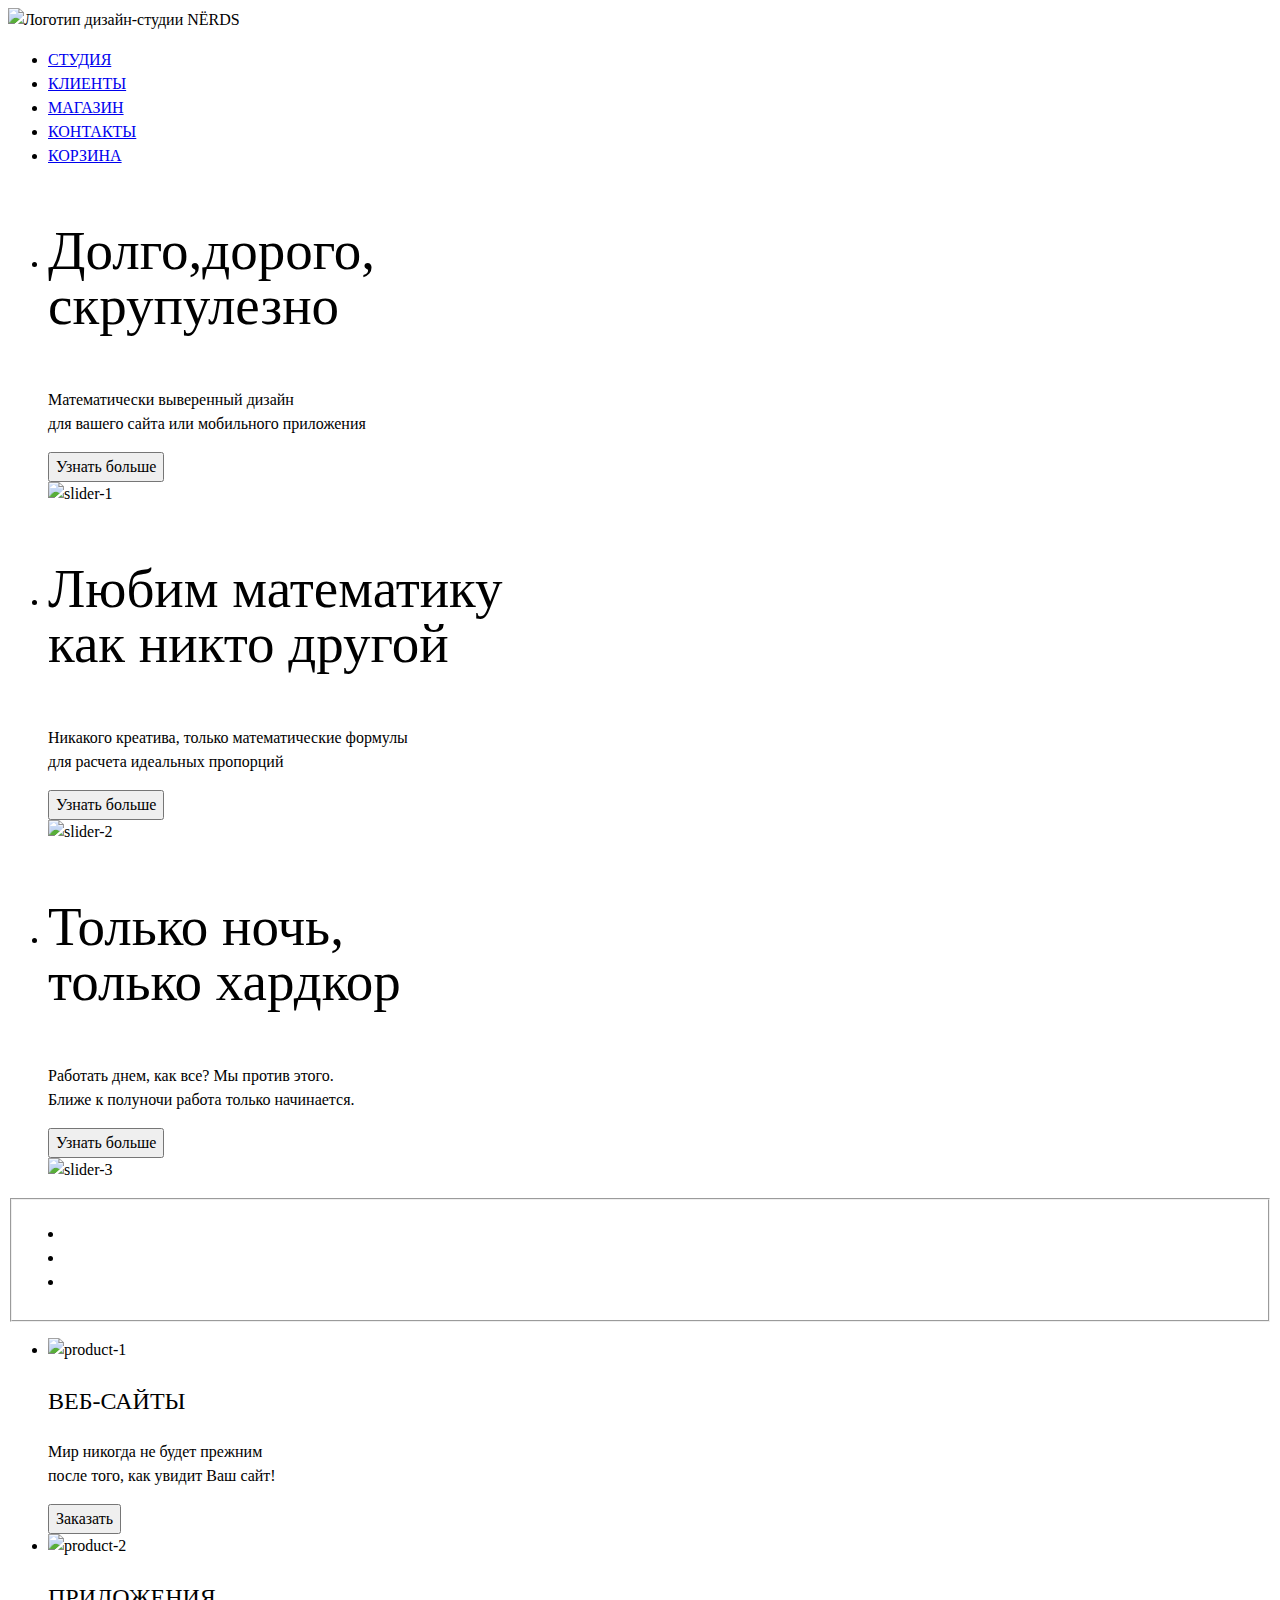
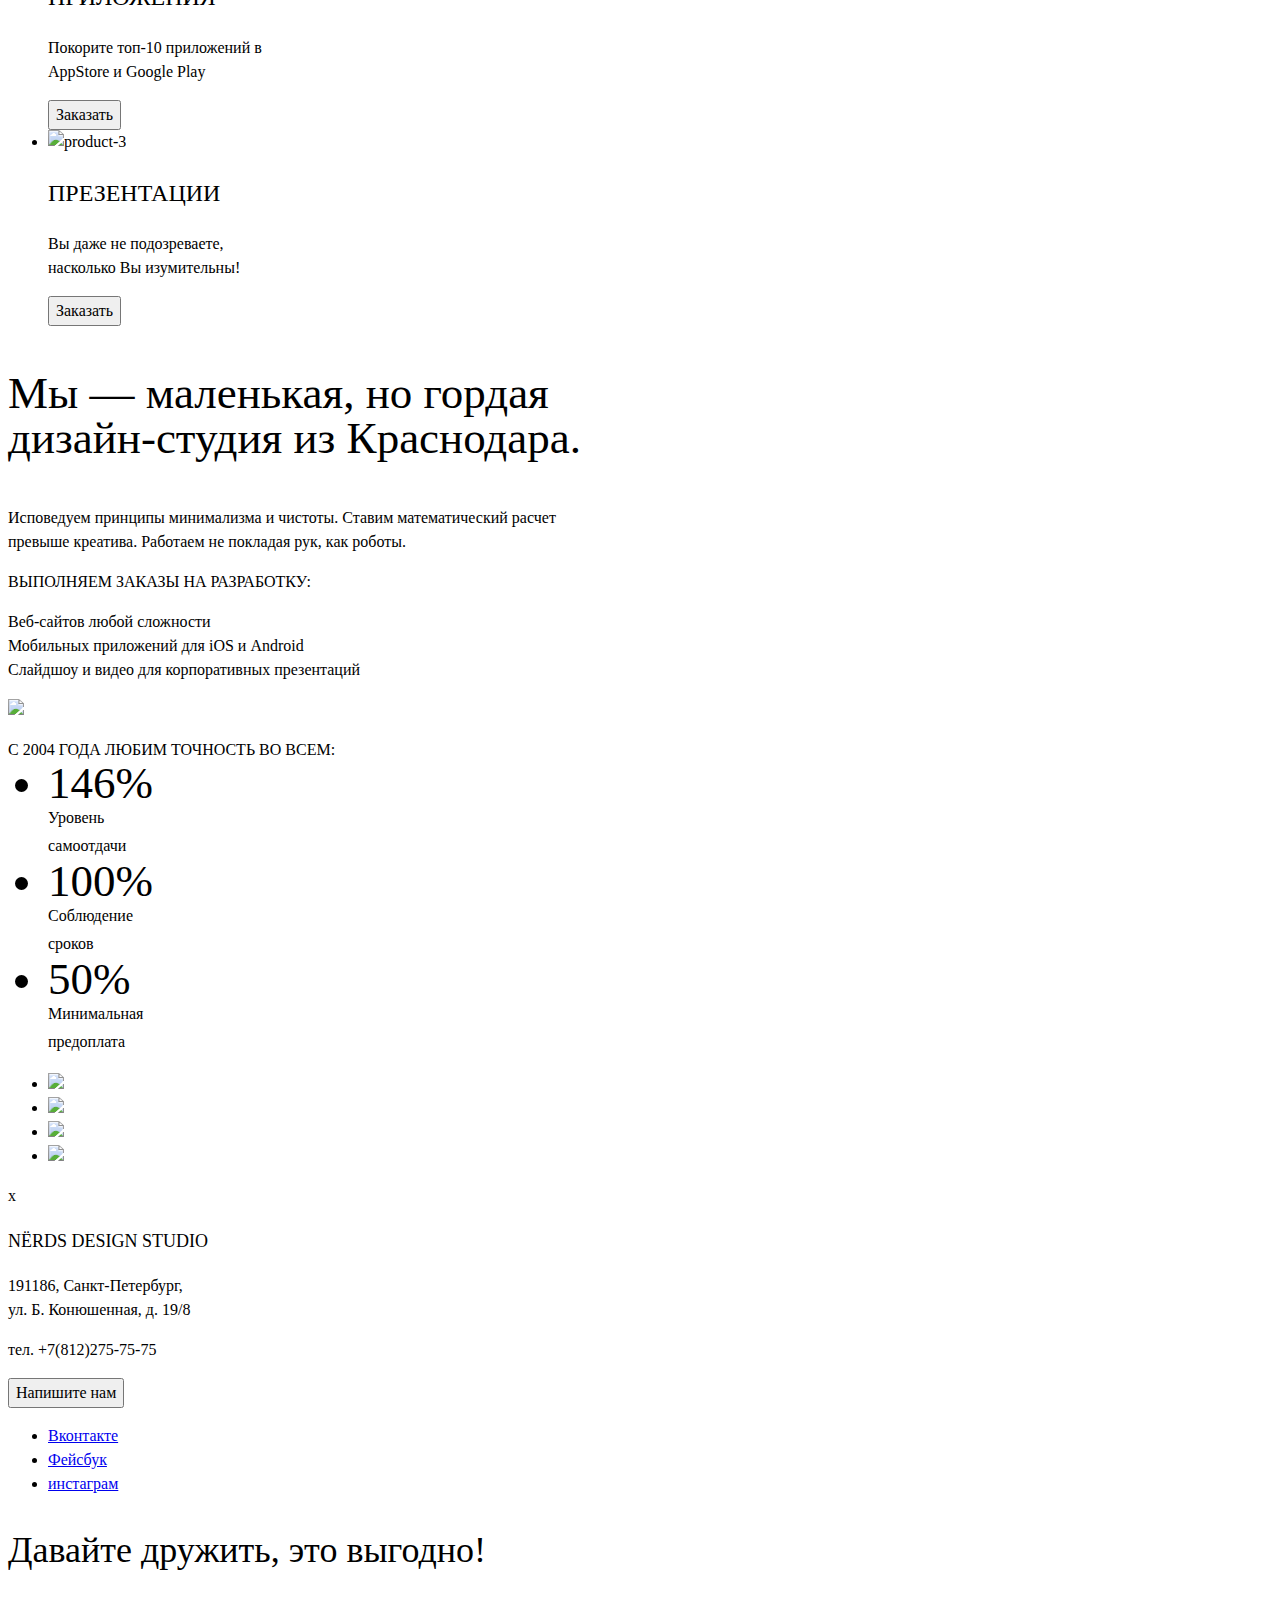
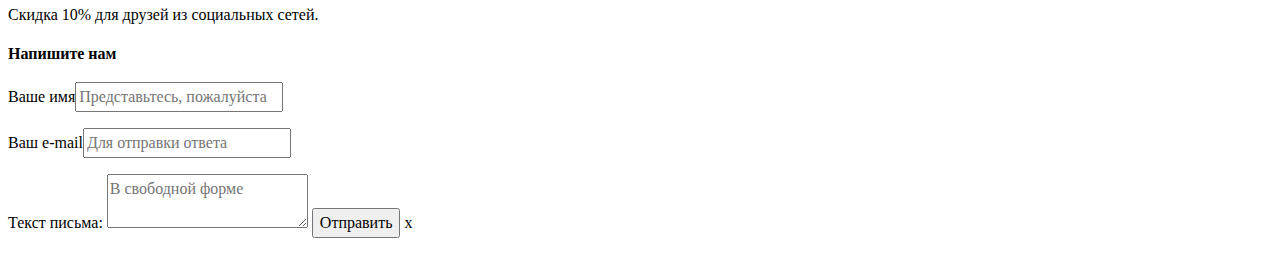
==== Nerds/index.html @ 0119b690 "regular" ====
<!DOCTYPE html>
<html lang="ru">
<head>
	<meta charset="UTF-8">
	<title>Дизайн-студия NЁRDS</title>
	<link rel="stylesheet" type="text/css" href="../Nerds/css/style.css">
</head>
<body>
	<header class="main-header">
		<nav class="main-mavigation">
			<a class="header-logo"><img src="img/logo1.svg" width="150" height="40" alt="Логотип дизайн-студии NЁRDS"></a>
			<ul class="site-navigation">
				<li><a href="info.html">Студия</a></li>
				<li><a href="clients.html">Клиенты</a></li>
				<li><a href="catalog.html">Магазин</a></li>
				<li><a href="contacts.html">Контакты</a></li>
				<li><a href="buy.html">Корзина</a></li>
			</ul>
		</nav>
	</header>

	<main class="container">

		<h1 class="visually-hidden">Дизайн-студия NЁRDS</h1>

		<section class="slider">

			<h2 class="visually-hidden">Слайдер</h2>

			<ul class="slider-points">
				<li class="slider-1">
					<p class="slider-header">Долго,дорого,<br>
						скрупулезно
					</p>
					<p class="slider-text">Математически выверенный дизайн<br>
						для вашего сайта или мобильного приложения						
					</p>
					<form action="https//:www.nerds.ru/info.html">
						<button type="submit">Узнать больше</button>
					</form>
					<img src="img/slider-1.jpg width="698" height="413" alt="slider-1"">
				</li>

				<li class="slider-2">
					<p class="slider-header">Любим математику<br>
						как никто другой
					</p>
					<p class="slider-text">Никакого креатива, только математические формулы<br>
						для расчета идеальных пропорций						
					</p>
					<form action="https//:www.nerds.ru/info.html">
						<button type="submit">Узнать больше</button>
					</form>
					<img src="img/slider-2.jpg width="698" height="413" alt="slider-2"">
				</li>

				<li class="slider-3">
					<p class="slider-header">Только ночь,<br>
						только хардкор
					</p>
					<p class="slider-text">Работать днем, как все? Мы против этого.<br>
						Ближе к полуночи работа только начинается.						
					</p>
					<form action="https//:www.nerds.ru/info.html">
						<button type="submit">Узнать больше</button>
					</form>
					<img src="img/slider-3.jpg width="698" height="413" alt="slider-3"">
				</li>
			</ul>

			<fieldset>
					<legend class="visually-hidden">Переключение слайдеров</legend>
					<ul>
						<li class="slider-change">
							<input class="visually-hidden slider-change-point" type="radio" name="slider-number" value="slider-number-1">
						</li>
						<li class="slider-change">
							<input class="visually-hidden slider-change-point" type="radio" name="slider-number" value="slider-number-1">
						</li>
						<li class="slider-change">
							<input class="visually-hidden slider-change-point" type="radio" name="slider-number" value="slider-number-1">
						</li>
					</ul>
				</fieldset>

		</section>

		<section class="products-types">

			<h2 class="visually-hidden">Наша продукция</h2>

			<ul class="product-list">
				<li class="product-1">
					<img src="img/product-1.jpg width="300" height="146" alt="product-1"">
					<p class="product-header">Веб-сайты</p>
					<p>Мир никогда не будет прежним<br>
						после того, как увидит Ваш сайт!						
					</p>
					<form action="https//:www.nerds.ru/buy.html">
						<button type="submit">Заказать</button>
					</form>
				</li>

				<li class="product-2">
					<img src="img/product-2.jpg width="300" height="146" alt="product-2"">
					<p class="product-header">Приложения</p>
					<p>Покорите топ-10 приложений в<br>
						AppStore и Google Play						
					</p>
					<form action="https//:www.nerds.ru/buy.html">
						<button type="submit">Заказать</button>
					</form>
				</li>

				<li class="product-3">
					<img src="img/product-3.jpg width="300" height="146" alt="product-3"">
					<p class="product-header">Презентации</p>
					<p>Вы даже не подозреваете,<br>
						насколько Вы изумительны!						
					</p>
					<form action="https//:www.nerds.ru/buy.html">
						<button type="submit">Заказать</button>
					</form>
				</li>
			</ul>
			
		</section>
		
		<section class="presentation">

			<h2 class="visually-hidden">О нас</h2>

			<p class="presentation-header">Мы — маленькая, но гордая<br>
			дизайн-студия из Краснодара.</p>
			<p>Исповедуем принципы минимализма и чистоты. Ставим математический расчет<br>
			превыше креатива. Работаем не покладая рук, как роботы.</p>
			<p class="presentation-underheader-1">Выполняем заказы на разработку:</p>
			<p>Веб-сайтов любой сложности<br>
			Мобильных приложений для iOS и Android<br>
			Слайдшоу и видео для корпоративных презентаций</p>
			<img src="img/logo2.svg">
			<p class="presentation-underheader-2">с 2004 года Любим точность во всем:</p>
			<p>
				<ul class="advantages-list">
					<li class="advantages-list-value">146%<br>
						<p class="advantages-list-text">Уровень<br>
						самоотдачи</p>
					</li>
					<li class="advantages-list-value">100%<br>
						<p class="advantages-list-text">Соблюдение<br>
						сроков</p>
					</li>
					<li class="advantages-list-value">50%<br>
						<p class="advantages-list-text">Минимальная<br>
						предоплата</p>
					</li>
				</ul>
			</p>
			<div class="our-clients">
				<ul class="clients-list">
					<li>
						<img src="img/logo-1">
					</li>
					<li>
						<img src="img/logo-2">
					</li>
					<li>
						<img src="img/logo-3">
					</li>
					<li>
						<img src="img/logo-4">
					</li>
				</ul>
			</div>
			
		</section>

	</main>

	<footer class="main-footer">

		<section class="modal modal-map">
			<h2 class="visually-hidden">Как до нас добраться</h2>
			<span class="modal-close">x</span>
		</section>
		
		<div class="map-hover">
			<p class="map-header">NЁRDS DESIGN STUDIO</p>
			<p>191186, Санкт-Петербург,<br>
				ул. Б. Конюшенная, д. 19/8
			</p>
			<p>тел. +7(812)275-75-75</p>
			<form action="https://echo.nerds.ru" method="post">
				<button type="submit">Напишите нам</button>
			</form>
		</div>
		
		<div class="footer-social">
			<ul class="footer-social-buttons">
				<li><a class="social-button" href="#">Вконтакте</a></li>
				<li><a class="social-button" href="#">Фейсбук</a></li>
				<li><a class="social-button" href="#">инстаграм</a></li>
			</ul>			
		</div>

		<p class="social-header">Давайте дружить, это выгодно!</p>
		<p class="social-text">Скидка 10% для друзей из социальных сетей.</p>
		
	</footer>

	<section class="modal modal-letter">
		<h2>Напишите нам</h2>
		<form class="letter-form" action="https://echo.nerds.ru" method="post">
			<p class="modal-letter-name">Ваше имя<input class="letter-name" type="text" name="name" placeholder="Представьтесь, пожалуйста"></p>
			<p class="modal-letter-email">Ваш e-mail<input class="letter-email" type="text" name="e-mail" placeholder="Для отправки ответа"></p>
			<p class="modal-letter-letter">Текст письма:
			<textarea class="modal-letter-text" placeholder="В свободной форме"></textarea>
			<button class="button" type="submit">Отправить</button>
			<span class="modal-close">x</span>
			</p>
		</form>
	</section>

</body>
</html>
---- Nerds/css/style.css ----
@font-face {
  font-family: "Roboto";
  src: url("../Nerds/fonts/Roboto-regular.woff") format("woff"),
  url("../Nerds/fonts/Roboto-regular.woff2") format("woff2"),
  url("../Nerds/fonts/Roboto-Regular.ttf") format("truetype");
}

@font-face {
  font-family: "Roboto";
  src: url("../Nerds/fonts/Roboto-Medium.woff") format("woff"),
  url("../Nerds/fonts/Roboto-Medium.woff2") format("woff2"),
  url("../Nerds/fonts/Roboto-Medium.ttf") format("truetype");
}

@font-face {
  font-family: "Roboto";
  src: url("../Nerds/fonts/Roboto-Bold.woff") format("woff"),
  url("../Nerds/fonts/Roboto-Bold.woff2") format("woff2"),
  url("../Nerds/fonts/Roboto-Bold.ttf") format("truetype");
}

* {
	font-family:  "Roboto-regular", normal;
	font-size: 16px;
	color: 283136;
	line-height: 24px;
}

.site-navigation {
	font-family:  "Roboto-Medium", normal;
	font-size: 16px;
	color: 000000;
	line-height: 30px;
	text-transform: uppercase;
}

.slider-header, .catalog-heading {
	font-family:  "Roboto-Medium", normal;
	font-size: 55px;
	color: 000000;
	line-height: 55px;
	text-transform: none;
}

.product-header {
	font-family:  "Roboto-Bold", normal;
	font-size: 24px;
	color: 000000;
	line-height: 30px;
	text-transform: uppercase;
}

.presentation-header {
	font-family:  "Roboto-Medium", normal;
	font-size: 45px;
	color: 000000;
	line-height: 45px;
	text-transform: none;
}

.presentation-underheader-1, .presentation-underheader-2 {
	font-family:  "Roboto-Bold", normal;
	font-size: 16px;
	color: 000000;
	line-height: 24px;
	text-transform: uppercase;
}

.advantages-list-value {
	font-family:  "Roboto-Bold", normal;
	font-size: 45px;
	color: 000000;
	line-height: 10.06px;
	text-transform: none;
}

.advantages-list-text {
	font-family:  "Roboto-regular", normal;
	font-size: 16px;
	color: 283136;
	line-height: 28px;
	text-transform: none;
}

.map-hover {
	font-family:  "Roboto-regular", normal;
	font-size: 16px;
	color: 666666;
	line-height: 18px;
	text-transform: none;
}

.map-header, .price-value-slider, .radio-header, .checkbox-header, .filter-results-heading {
	font-family:  "Roboto-Bold", normal;
	font-size: 18px;
	color: 000000;
	line-height: 30px;
	text-transform: uppercase;
}

.social-header {
	font-family:  "Roboto-Bold", normal;
	font-size: 36px;
	color: 000000;
	line-height: 36px;
	text-transform: none;
}

.social-text {
	font-family:  "Roboto-regular", normal;
	font-size: 16px;
	color: 444444;
	line-height: 22px;
	text-transform: none;
}

.filter-option {
	font-family:  "Roboto-regular", normal;
	font-size: 16px;
	color: 283136;
	line-height: 20px;
	text-transform: none;
}

.filter-results-options {
	font-family:  "Roboto-regular", normal;
	font-size: 14px;
	color: 000000;
	line-height: 18px;
	text-transform: uppercase;
	opacity: 0.3;
}

.pagination-item-current {
	font-family:  "Roboto-regular", normal;
	font-size: 14px;
	color: 000000;
	line-height: 18px;
	text-transform: uppercase;
	opacity: 1;
}


.visually-hidden { 
    position: absolute !important;
    height: 1px; width: 1px; 
    overflow: hidden;
    clip: rect(1px 1px 1px 1px); /* IE6, IE7 */
    clip: rect(1px, 1px, 1px, 1px);
}

.visually-hidden a:focus,
.visually-hidden input:focus,
.visually-hidden button:focus { 
    position:static; 
    width:auto; height:auto;  
}
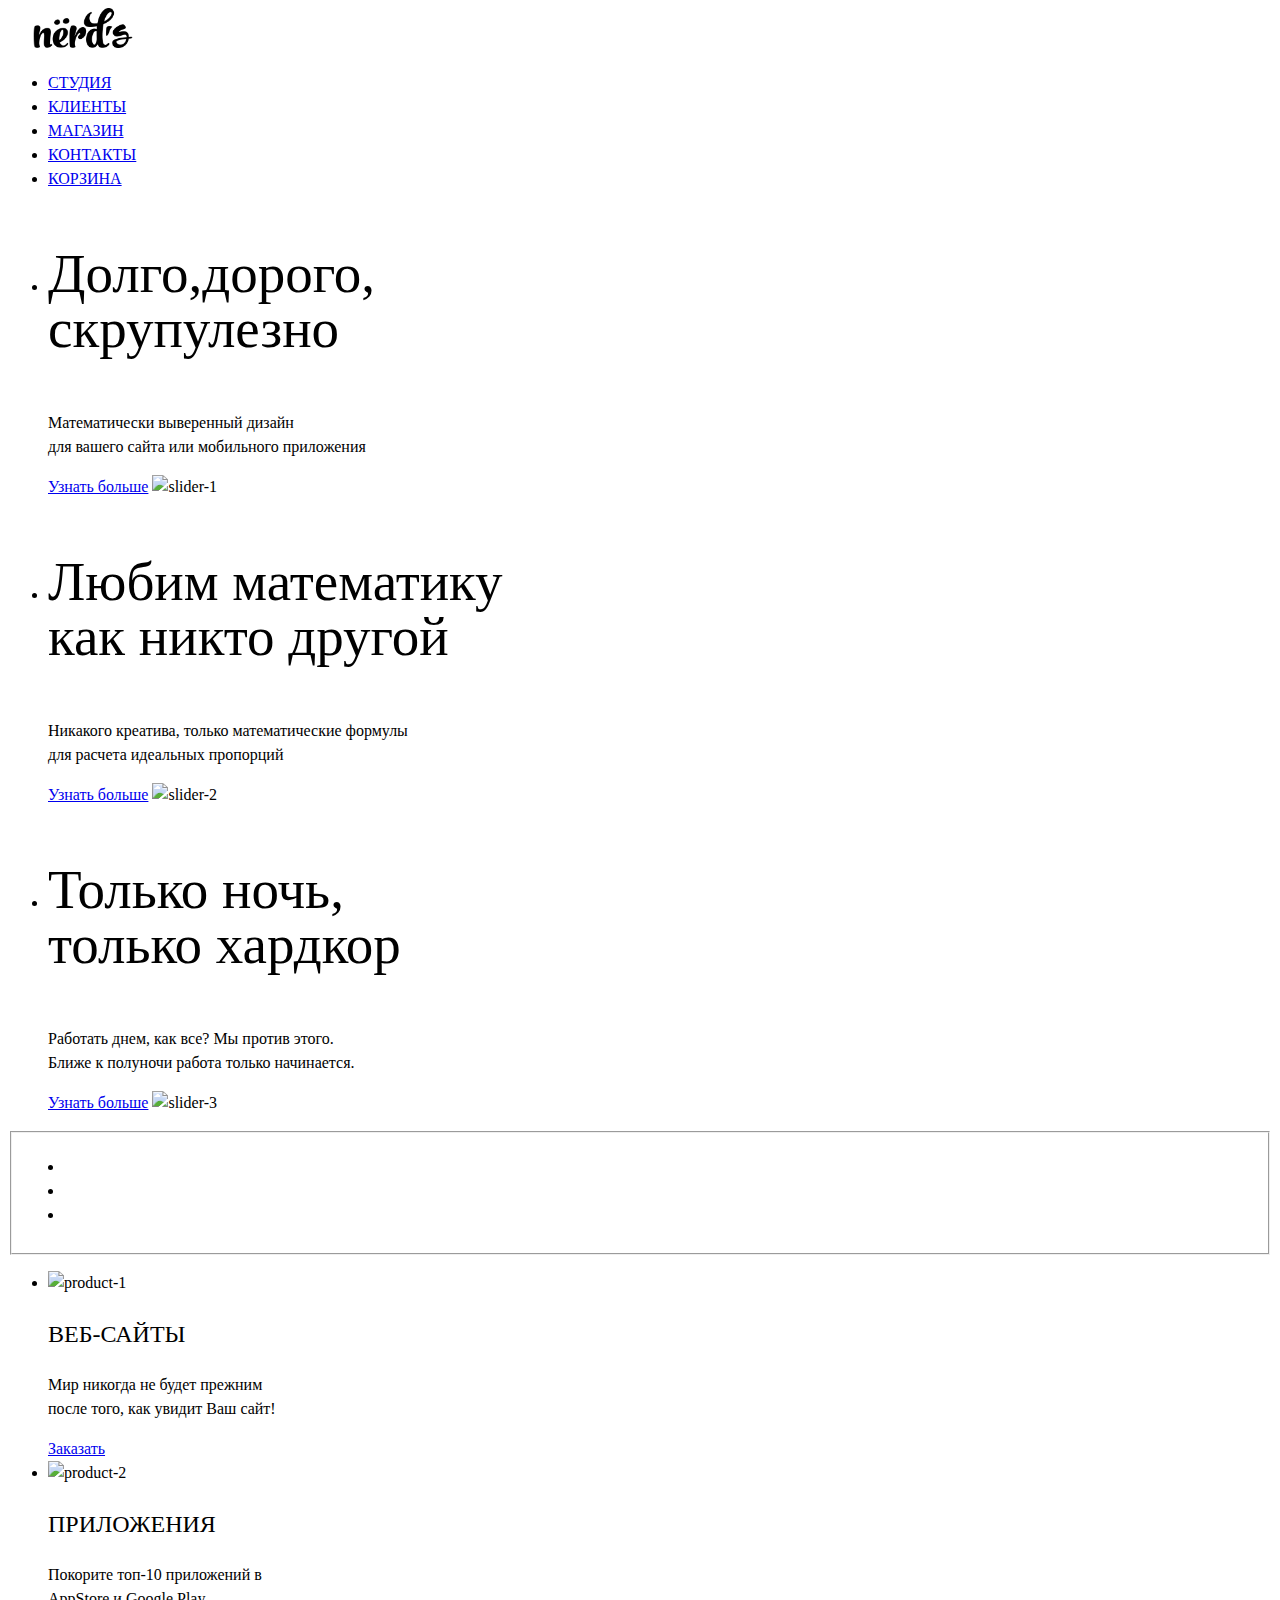
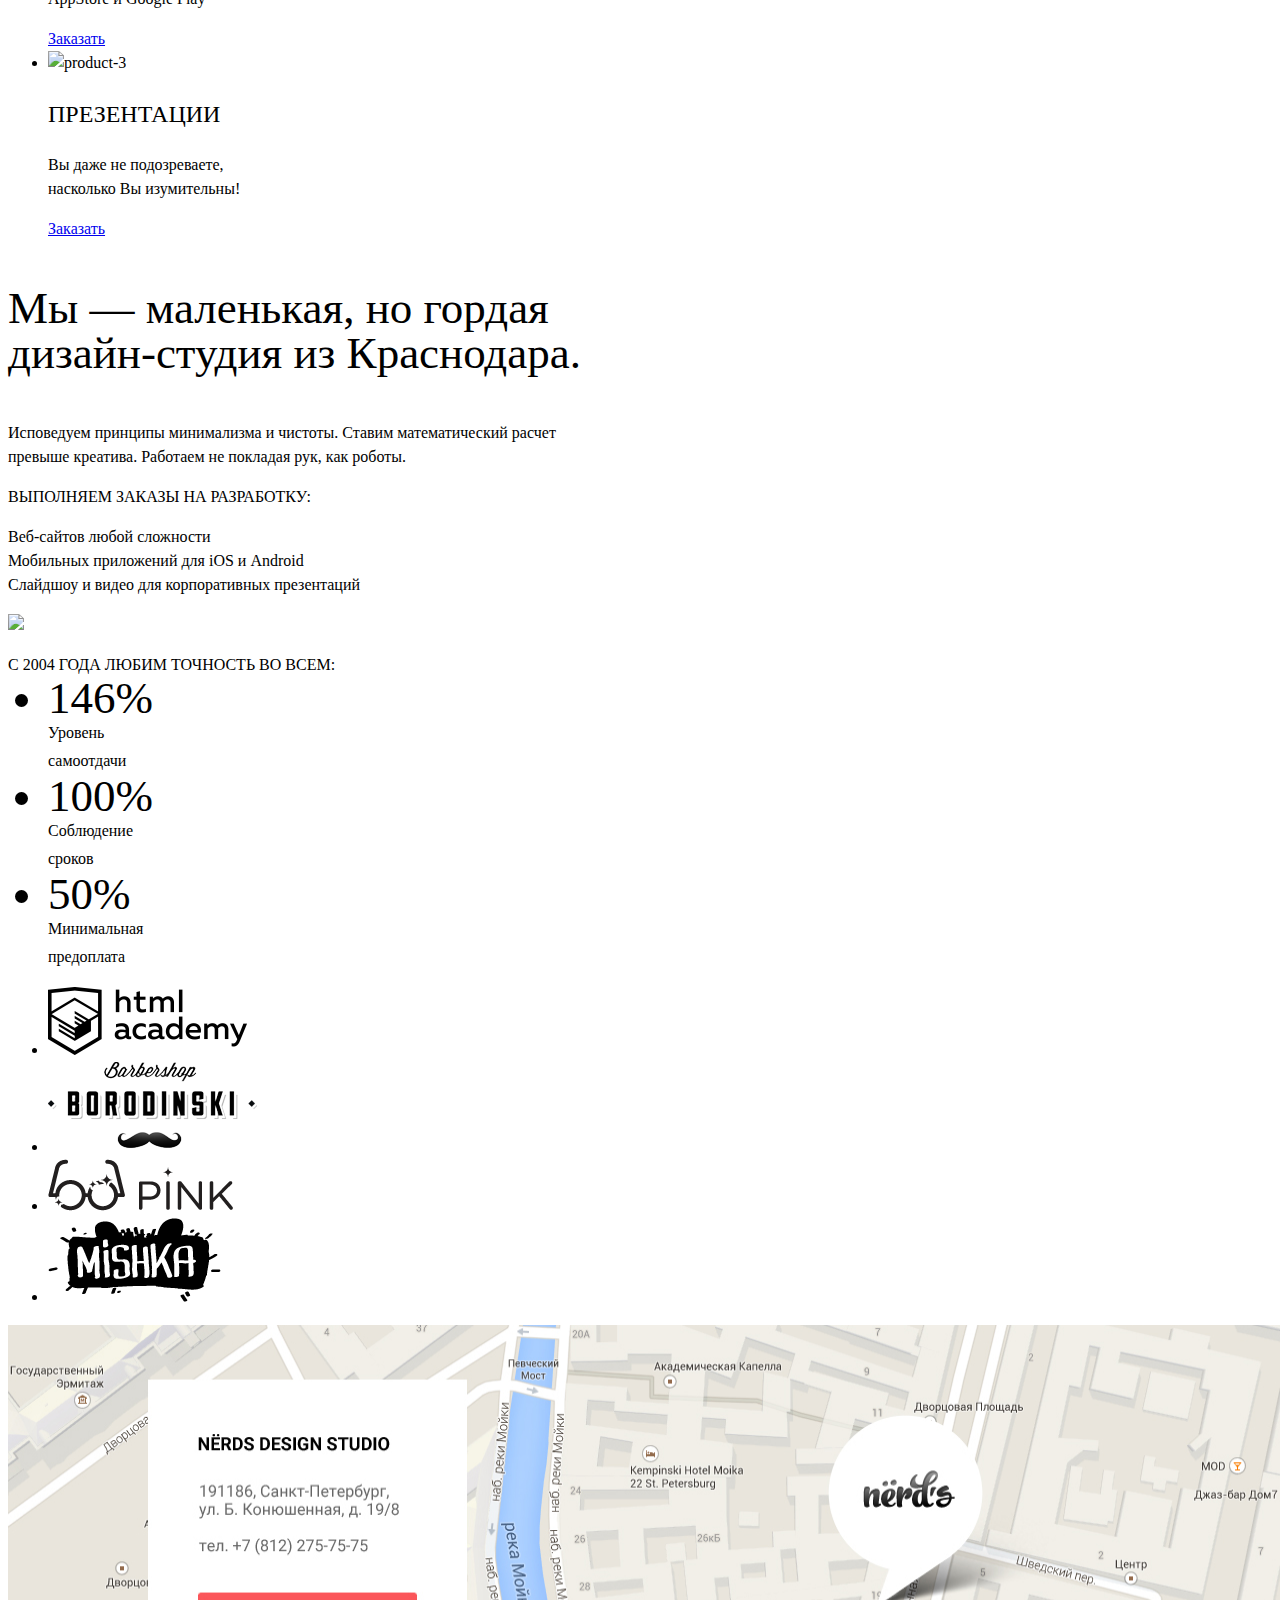
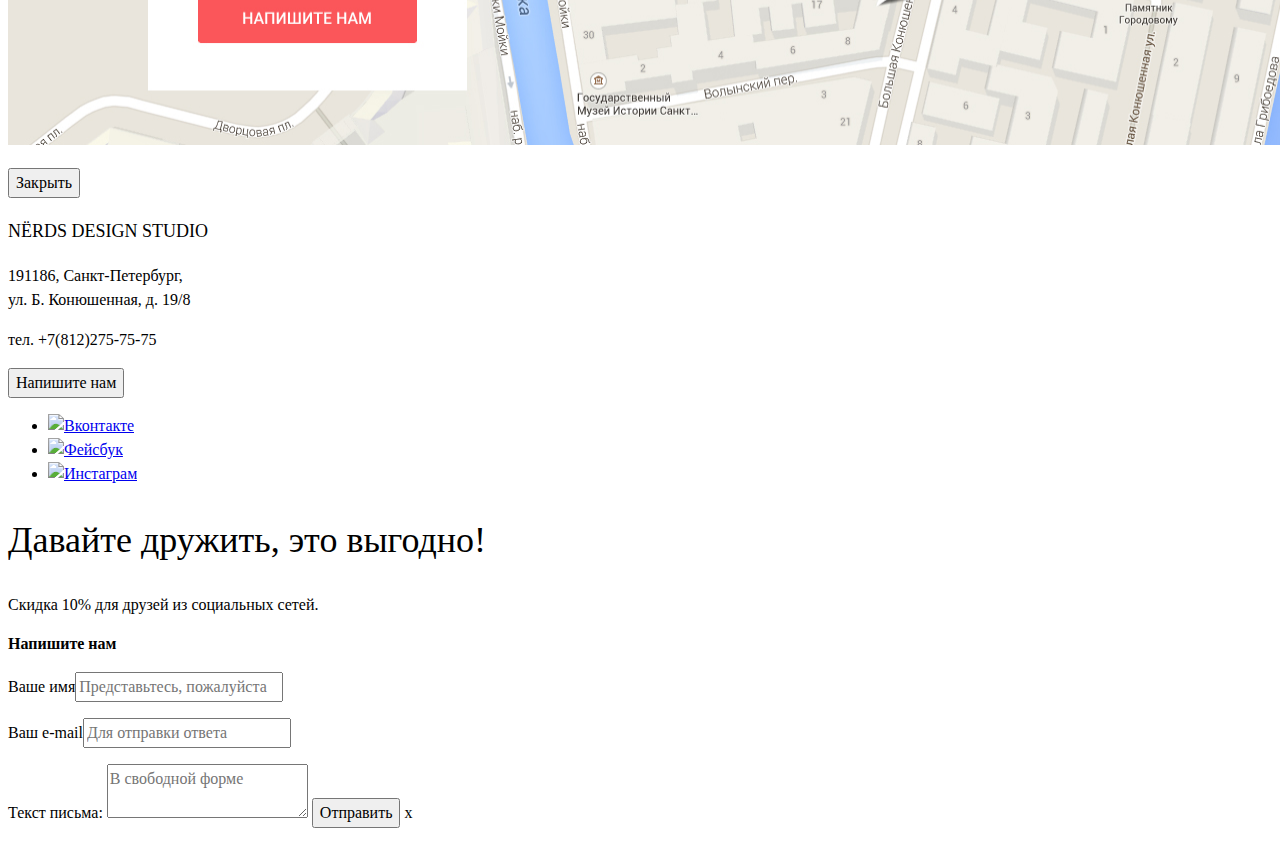
==== commit 3dfd0f01: "reg" ====
--- a/Nerds/index.html
+++ b/Nerds/index.html
@@ -8,11 +8,11 @@
 <body>
 	<header class="main-header">
 		<nav class="main-mavigation">
-			<a class="header-logo"><img src="img/logo1.svg" width="150" height="40" alt="Логотип дизайн-студии NЁRDS"></a>
+			<a class="header-logo"><img src="../Nerds/img/nerds-logo.svg" width="150" height="40" alt="Логотип дизайн-студии NЁRDS"></a>
 			<ul class="site-navigation">
-				<li><a href="info.html">Студия</a></li>
+				<li class="site-navigation-current"><a href="index.html">Студия</a></li>
 				<li><a href="clients.html">Клиенты</a></li>
-				<li><a href="catalog.html">Магазин</a></li>
+				<li><a href="catalog.html.html">Магазин</a></li>
 				<li><a href="contacts.html">Контакты</a></li>
 				<li><a href="buy.html">Корзина</a></li>
 			</ul>
@@ -35,10 +35,8 @@
 					<p class="slider-text">Математически выверенный дизайн<br>
 						для вашего сайта или мобильного приложения						
 					</p>
-					<form action="https//:www.nerds.ru/info.html">
-						<button type="submit">Узнать больше</button>
-					</form>
-					<img src="img/slider-1.jpg width="698" height="413" alt="slider-1"">
+					<a href="https://adenworker.github.io/Nerds/index.html">Узнать больше</a>
+					<img src="../Nerds/img/slider-1.jpg width="698" height="413" alt="slider-1"">
 				</li>
 
 				<li class="slider-2">
@@ -48,10 +46,8 @@
 					<p class="slider-text">Никакого креатива, только математические формулы<br>
 						для расчета идеальных пропорций						
 					</p>
-					<form action="https//:www.nerds.ru/info.html">
-						<button type="submit">Узнать больше</button>
-					</form>
-					<img src="img/slider-2.jpg width="698" height="413" alt="slider-2"">
+					<a href="https://adenworker.github.io/Nerds/index.html">Узнать больше</a>
+					<img src="../Nerds/img/slider-2.jpg width="698" height="413" alt="slider-2"">
 				</li>
 
 				<li class="slider-3">
@@ -61,10 +57,8 @@
 					<p class="slider-text">Работать днем, как все? Мы против этого.<br>
 						Ближе к полуночи работа только начинается.						
 					</p>
-					<form action="https//:www.nerds.ru/info.html">
-						<button type="submit">Узнать больше</button>
-					</form>
-					<img src="img/slider-3.jpg width="698" height="413" alt="slider-3"">
+					<a href="https://adenworker.github.io/Nerds/index.html">Узнать больше</a>
+					<img src="../Nerds/img/slider-3.jpg width="698" height="413" alt="slider-3"">
 				</li>
 			</ul>
 
@@ -91,36 +85,30 @@
 
 			<ul class="product-list">
 				<li class="product-1">
-					<img src="img/product-1.jpg width="300" height="146" alt="product-1"">
+					<img src="../Nerds/img/product-1.jpg width="300" height="146" alt="product-1"">
 					<p class="product-header">Веб-сайты</p>
 					<p>Мир никогда не будет прежним<br>
 						после того, как увидит Ваш сайт!						
 					</p>
-					<form action="https//:www.nerds.ru/buy.html">
-						<button type="submit">Заказать</button>
-					</form>
+					<a href="https://adenworker.github.io/Nerds/catalog.html">Заказать</a>
 				</li>
 
 				<li class="product-2">
-					<img src="img/product-2.jpg width="300" height="146" alt="product-2"">
+					<img src="../Nerds/img/product-2.jpg width="300" height="146" alt="product-2"">
 					<p class="product-header">Приложения</p>
 					<p>Покорите топ-10 приложений в<br>
 						AppStore и Google Play						
 					</p>
-					<form action="https//:www.nerds.ru/buy.html">
-						<button type="submit">Заказать</button>
-					</form>
+					<a href="https://adenworker.github.io/Nerds/catalog.html">Заказать</a>
 				</li>
 
 				<li class="product-3">
-					<img src="img/product-3.jpg width="300" height="146" alt="product-3"">
+					<img src="../Nerds/img/product-3.jpg width="300" height="146" alt="product-3"">
 					<p class="product-header">Презентации</p>
 					<p>Вы даже не подозреваете,<br>
 						насколько Вы изумительны!						
 					</p>
-					<form action="https//:www.nerds.ru/buy.html">
-						<button type="submit">Заказать</button>
-					</form>
+					<a href="https://adenworker.github.io/Nerds/catalog.html">Заказать</a>
 				</li>
 			</ul>
 			
@@ -138,7 +126,7 @@
 			<p>Веб-сайтов любой сложности<br>
 			Мобильных приложений для iOS и Android<br>
 			Слайдшоу и видео для корпоративных презентаций</p>
-			<img src="img/logo2.svg">
+			<img src="../Nerds/img/logo2.svg">
 			<p class="presentation-underheader-2">с 2004 года Любим точность во всем:</p>
 			<p>
 				<ul class="advantages-list">
@@ -159,16 +147,16 @@
 			<div class="our-clients">
 				<ul class="clients-list">
 					<li>
-						<img src="img/logo-1">
-					</li>
-					<li>
-						<img src="img/logo-2">
-					</li>
-					<li>
-						<img src="img/logo-3">
-					</li>
-					<li>
-						<img src="img/logo-4">
+						<a href="#"><img src="../Nerds/img/client-1.png"></a>
+					</li>
+					<li>
+						<a href="#"><img src="../Nerds/img/client-2.png"></a>
+					</li>
+					<li>
+						<a href="#"><img src="../Nerds/img/client-3.png"></a>
+					</li>
+					<li>
+						<a href="#"><img src="../Nerds/img/client-4.png"></a>
 					</li>
 				</ul>
 			</div>
@@ -181,7 +169,10 @@
 
 		<section class="modal modal-map">
 			<h2 class="visually-hidden">Как до нас добраться</h2>
-			<span class="modal-close">x</span>
+			<p>
+			<img src="../Nerds/img/map.jpg" width="1440" height="420" alt="Офис компании находится по адресы ул. Большая Конюшенная 19/8, Санки-Петербург">
+			</p>
+			<button class="modal-close" type="button">Закрыть</button>
 		</section>
 		
 		<div class="map-hover">
@@ -197,9 +188,9 @@
 		
 		<div class="footer-social">
 			<ul class="footer-social-buttons">
-				<li><a class="social-button" href="#">Вконтакте</a></li>
-				<li><a class="social-button" href="#">Фейсбук</a></li>
-				<li><a class="social-button" href="#">инстаграм</a></li>
+				<li><a class="social-button" href="https://vk.com"><img src="../Nerds/img/vk.svg" alt="Вконтакте"></a></li>
+				<li><a class="social-button" href="https://www.facebook.com"><img src="../Nerds/img/fb.svg" alt="Фейсбук"></a></li>
+				<li><a class="social-button" href="https://www.instagram.com"><img src="../Nerds/img/insta.svg" alt="Инстаграм"></a></li>
 			</ul>			
 		</div>
 
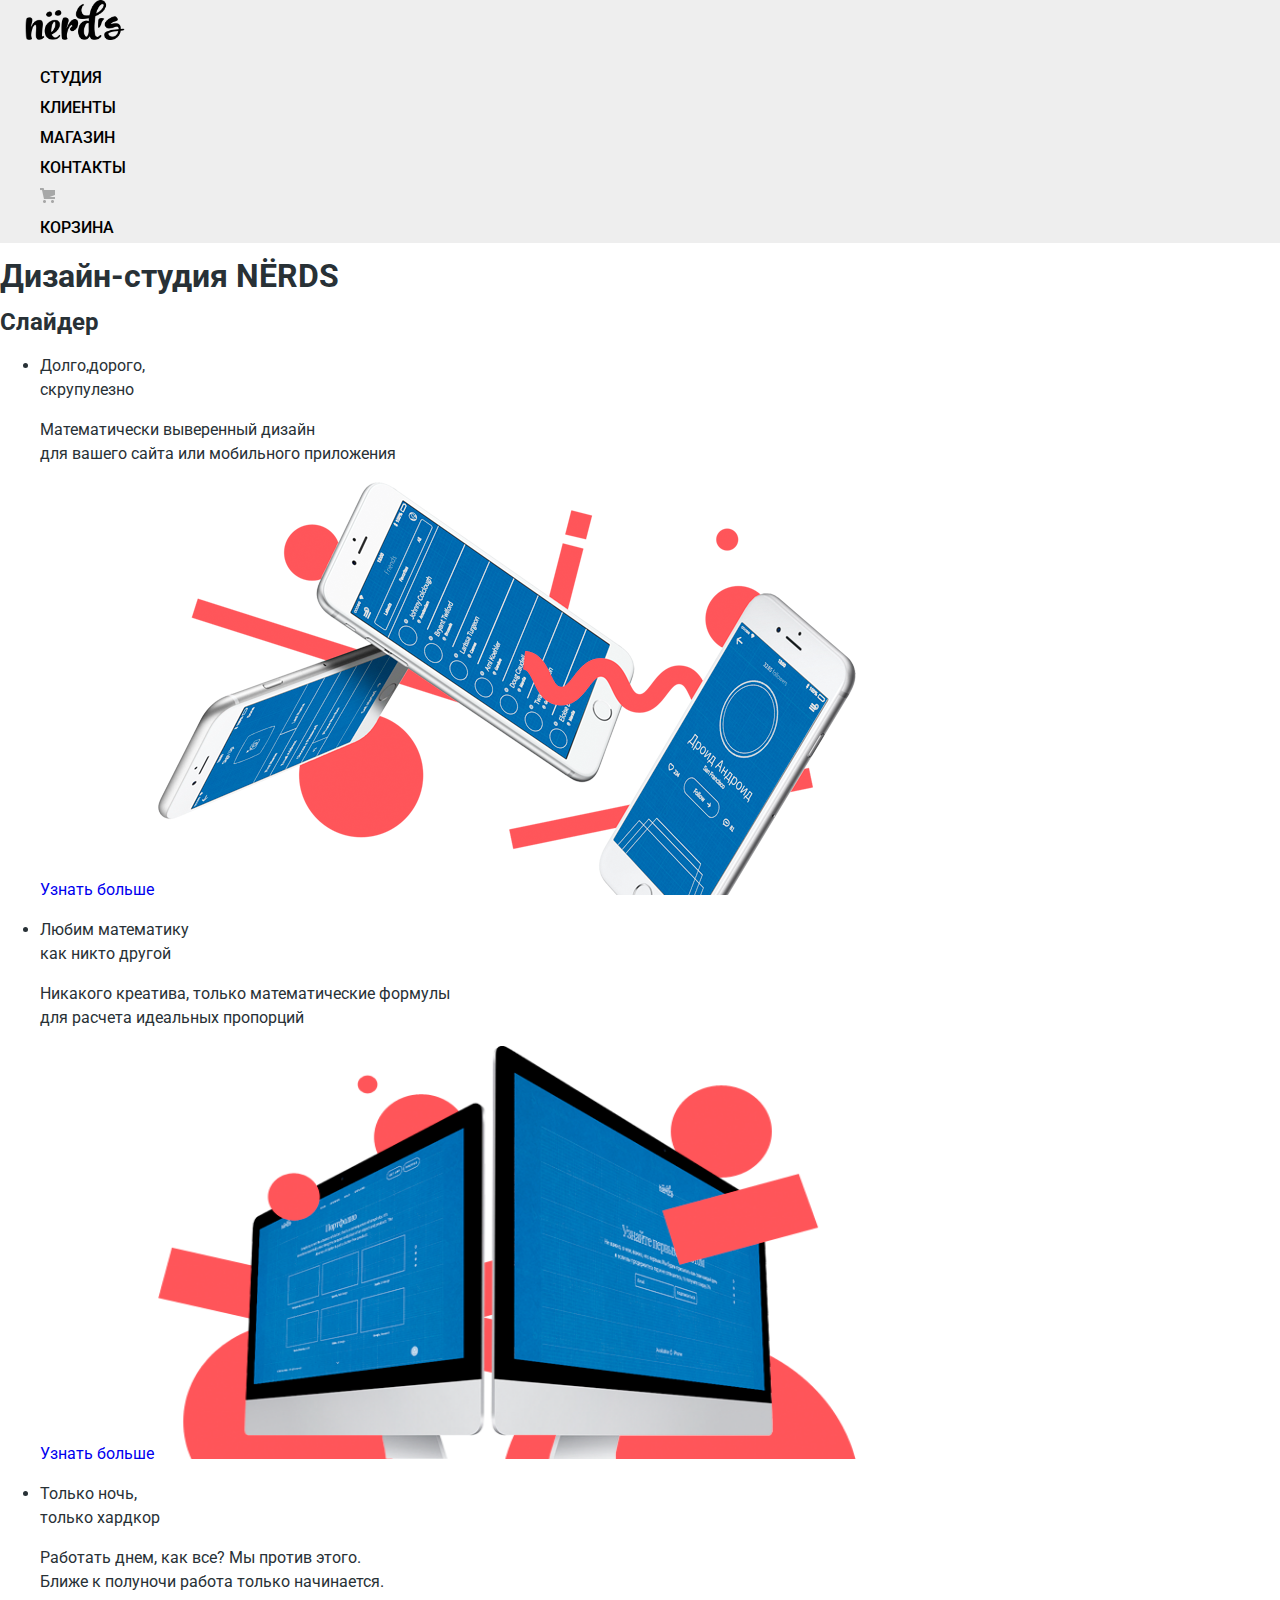
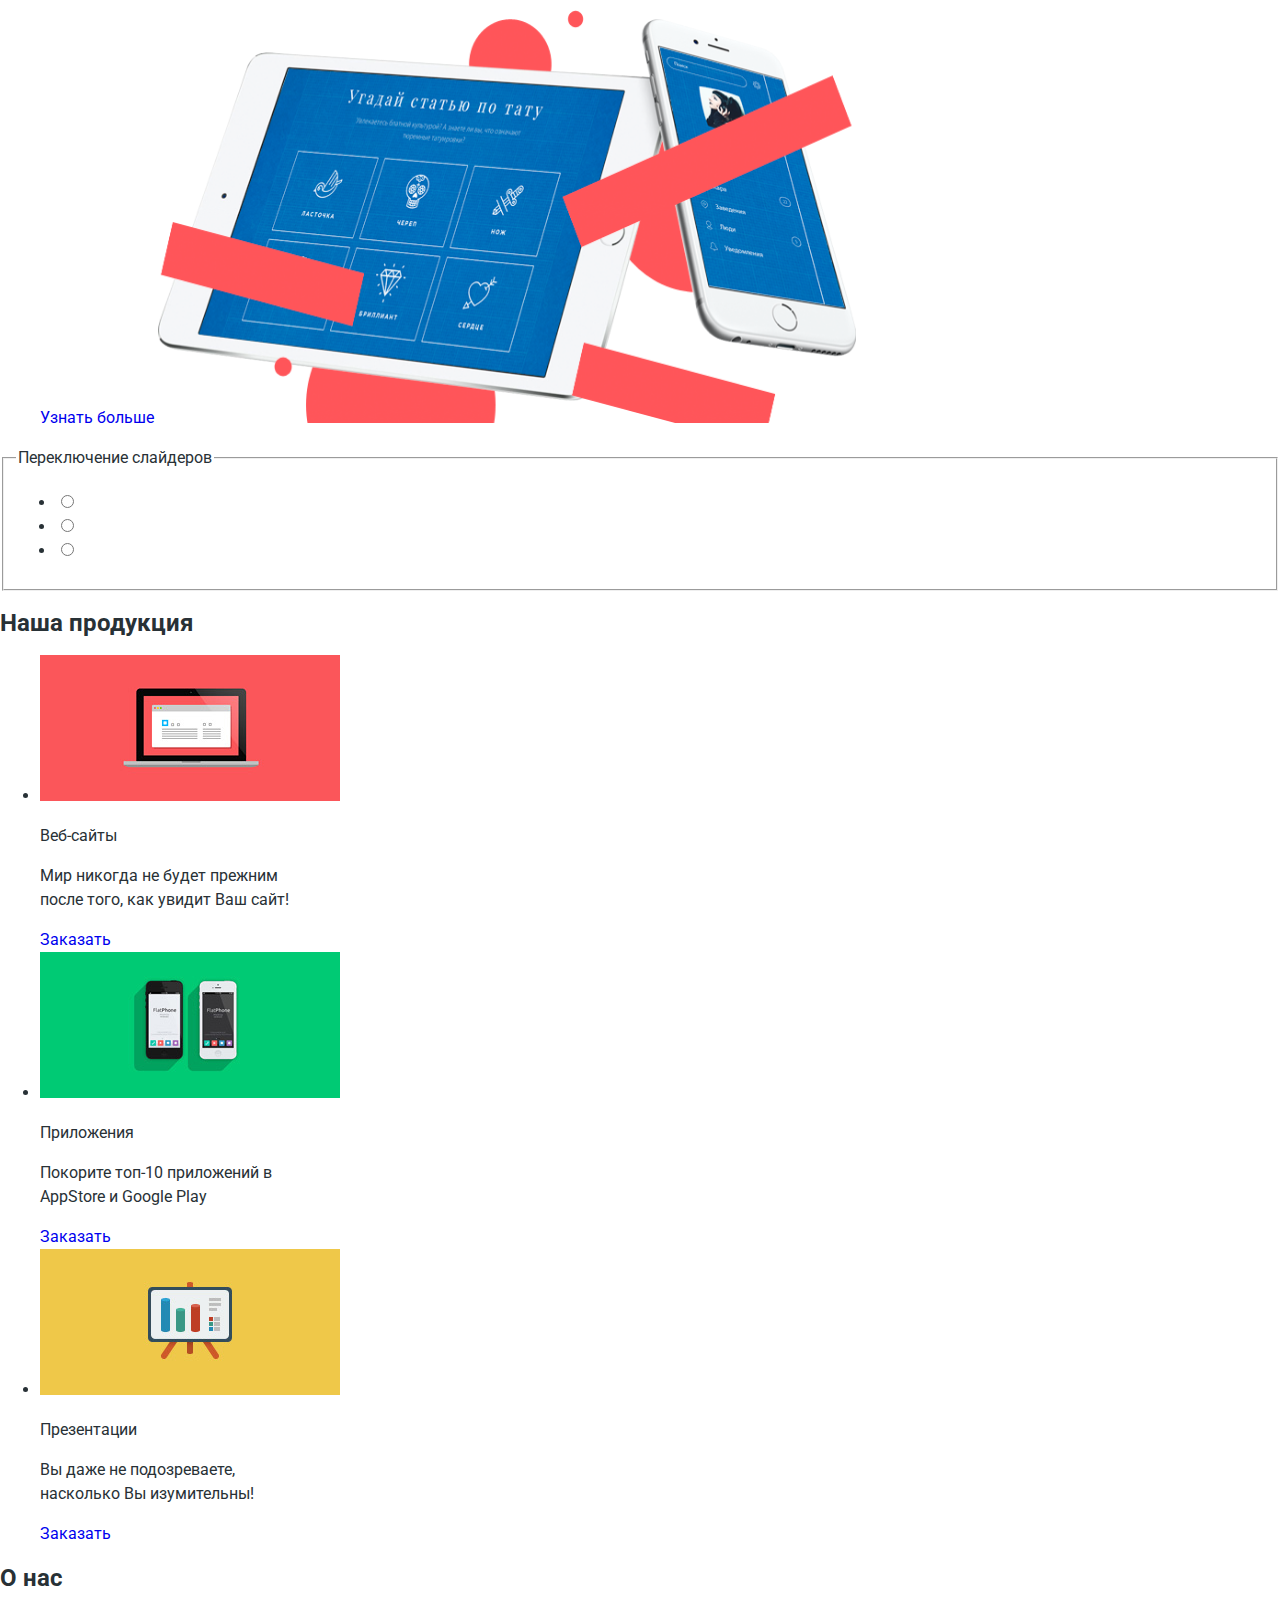
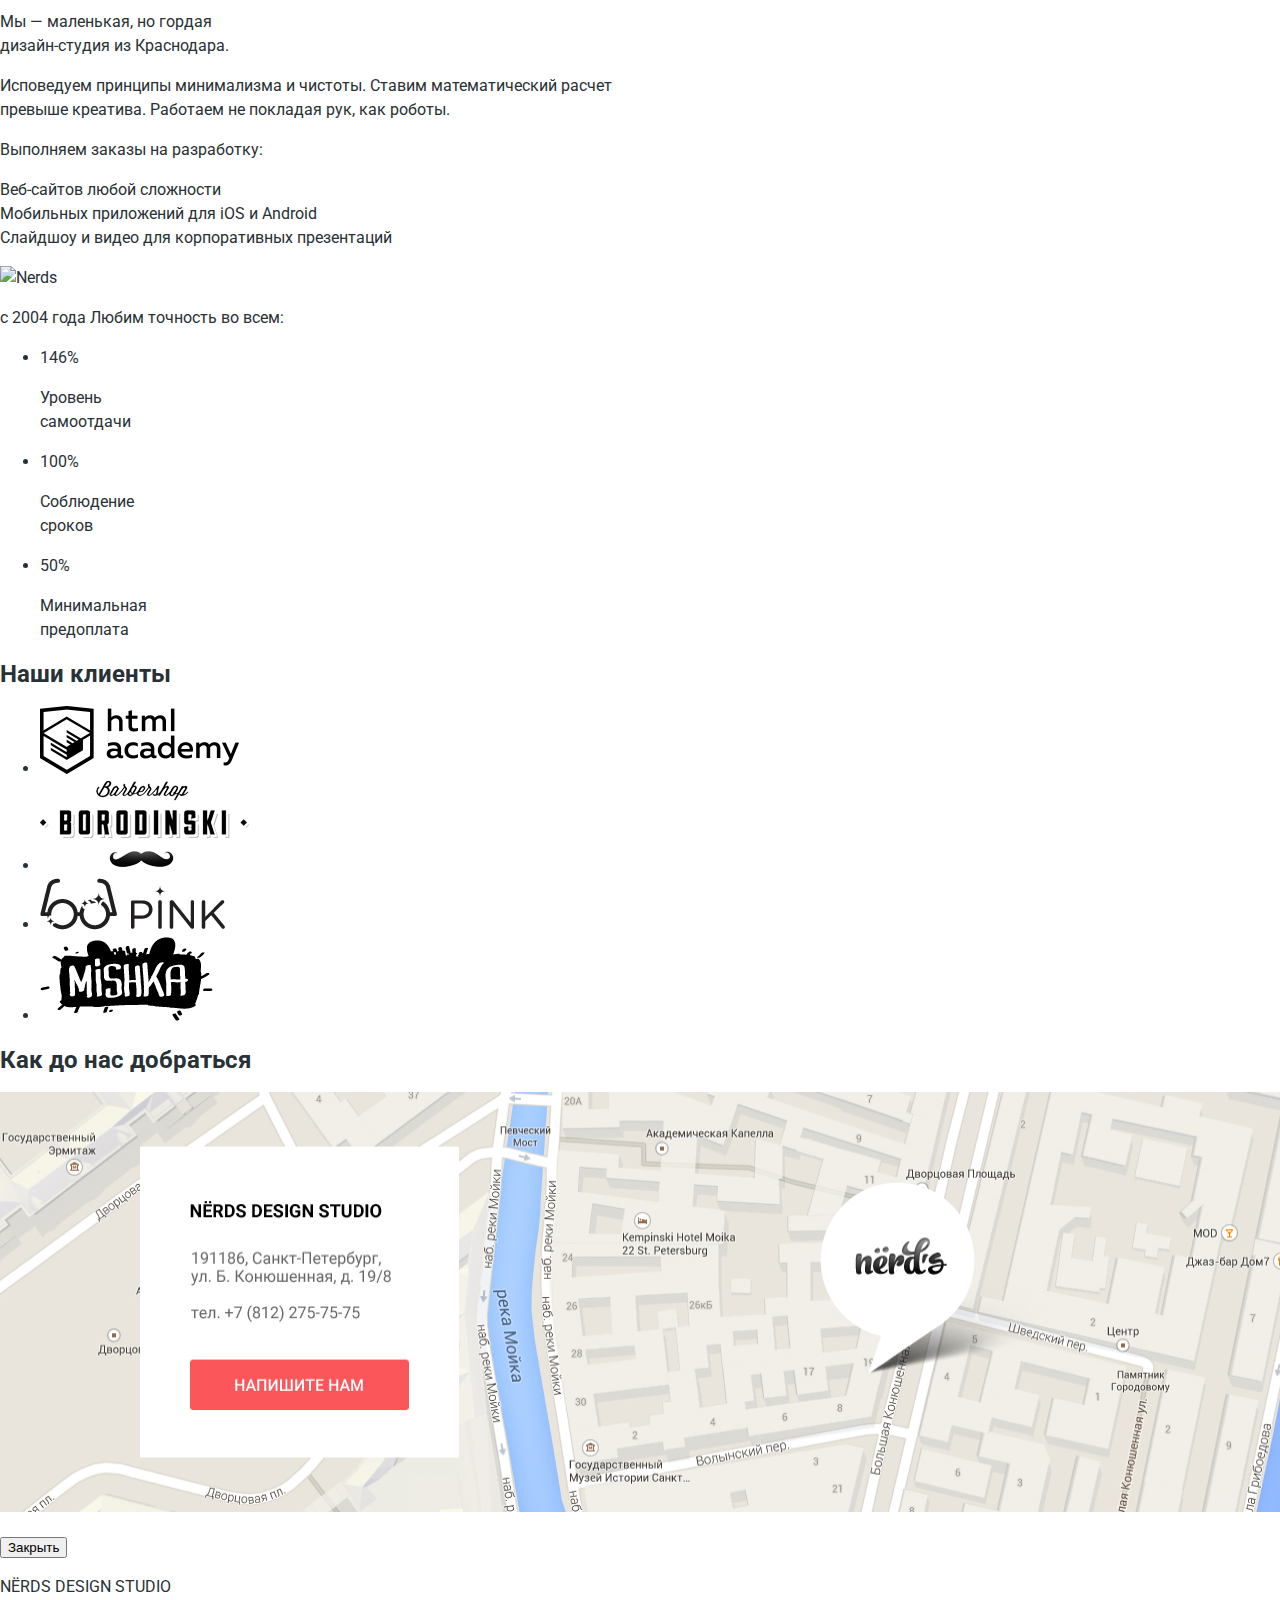
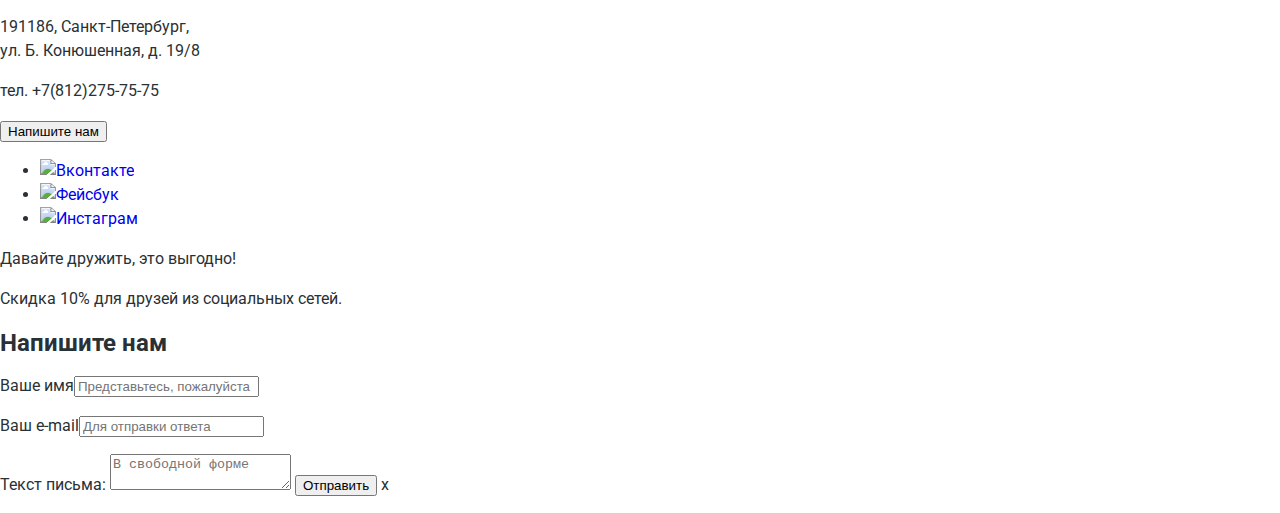
==== commit f5ff3202: "reg" ====
--- a/Nerds/index.html
+++ b/Nerds/index.html
@@ -3,6 +3,8 @@
 <head>
 	<meta charset="UTF-8">
 	<title>Дизайн-студия NЁRDS</title>
+	<link href="https://fonts.googleapis.com/css?family=Roboto:400,500,700&amp;subset=cyrillic" rel="stylesheet">
+	<link rel="stylesheet" type="text/css" href="../Nerds/css/normalize.css">
 	<link rel="stylesheet" type="text/css" href="../Nerds/css/style.css">
 </head>
 <body>
@@ -14,6 +16,7 @@
 				<li><a href="clients.html">Клиенты</a></li>
 				<li><a href="catalog.html.html">Магазин</a></li>
 				<li><a href="contacts.html">Контакты</a></li>
+				<li class="basket-icon"><img src="../Nerds/img/basket.svg"></li>
 				<li><a href="buy.html">Корзина</a></li>
 			</ul>
 		</nav>
@@ -36,7 +39,7 @@
 						для вашего сайта или мобильного приложения						
 					</p>
 					<a href="https://adenworker.github.io/Nerds/index.html">Узнать больше</a>
-					<img src="../Nerds/img/slider-1.jpg width="698" height="413" alt="slider-1"">
+					<img src="../Nerds/img/slide-1.png" width="698" height="413" alt="slider-1">
 				</li>
 
 				<li class="slider-2">
@@ -47,7 +50,7 @@
 						для расчета идеальных пропорций						
 					</p>
 					<a href="https://adenworker.github.io/Nerds/index.html">Узнать больше</a>
-					<img src="../Nerds/img/slider-2.jpg width="698" height="413" alt="slider-2"">
+					<img src="../Nerds/img/slide-2.png" width="698" height="413" alt="slider-2">
 				</li>
 
 				<li class="slider-3">
@@ -58,7 +61,7 @@
 						Ближе к полуночи работа только начинается.						
 					</p>
 					<a href="https://adenworker.github.io/Nerds/index.html">Узнать больше</a>
-					<img src="../Nerds/img/slider-3.jpg width="698" height="413" alt="slider-3"">
+					<img src="../Nerds/img/slide-3.png" width="698" height="413" alt="slider-3">
 				</li>
 			</ul>
 
@@ -85,7 +88,7 @@
 
 			<ul class="product-list">
 				<li class="product-1">
-					<img src="../Nerds/img/product-1.jpg width="300" height="146" alt="product-1"">
+					<img src="../Nerds/img/product-1.jpg" width="300" height="146" alt="product-1"">
 					<p class="product-header">Веб-сайты</p>
 					<p>Мир никогда не будет прежним<br>
 						после того, как увидит Ваш сайт!						
@@ -94,7 +97,7 @@
 				</li>
 
 				<li class="product-2">
-					<img src="../Nerds/img/product-2.jpg width="300" height="146" alt="product-2"">
+					<img src="../Nerds/img/product-2.jpg" width="300" height="146" alt="product-2"">
 					<p class="product-header">Приложения</p>
 					<p>Покорите топ-10 приложений в<br>
 						AppStore и Google Play						
@@ -103,7 +106,7 @@
 				</li>
 
 				<li class="product-3">
-					<img src="../Nerds/img/product-3.jpg width="300" height="146" alt="product-3"">
+					<img src="../Nerds/img/product-3.jpg" width="300" height="146" alt="product-3"">
 					<p class="product-header">Презентации</p>
 					<p>Вы даже не подозреваете,<br>
 						насколько Вы изумительны!						
@@ -126,7 +129,7 @@
 			<p>Веб-сайтов любой сложности<br>
 			Мобильных приложений для iOS и Android<br>
 			Слайдшоу и видео для корпоративных презентаций</p>
-			<img src="../Nerds/img/logo2.svg">
+			<img src="../Nerds/img/logo2.svg" alt="Nerds">
 			<p class="presentation-underheader-2">с 2004 года Любим точность во всем:</p>
 			<p>
 				<ul class="advantages-list">
@@ -144,22 +147,23 @@
 					</li>
 				</ul>
 			</p>
-			<div class="our-clients">
+			<section class="our-clients">
+				<h2 class="visually-hidden">Наши клиенты</h2>
 				<ul class="clients-list">
 					<li>
-						<a href="#"><img src="../Nerds/img/client-1.png"></a>
-					</li>
-					<li>
-						<a href="#"><img src="../Nerds/img/client-2.png"></a>
-					</li>
-					<li>
-						<a href="#"><img src="../Nerds/img/client-3.png"></a>
-					</li>
-					<li>
-						<a href="#"><img src="../Nerds/img/client-4.png"></a>
+						<a href="#"><img src="../Nerds/img/client-1.png" alt="Html Academy"></a>
+					</li>
+					<li>
+						<a href="#"><img src="../Nerds/img/client-2.png" alt="Барбершоп Бородинский"></a>
+					</li>
+					<li>
+						<a href="#"><img src="../Nerds/img/client-3.png" alt="Pink"></a>
+					</li>
+					<li>
+						<a href="#"><img src="../Nerds/img/client-4.png" alt="Mishka"></a>
 					</li>
 				</ul>
-			</div>
+			</section>
 			
 		</section>
 
--- a/Nerds/css/style.css
+++ b/Nerds/css/style.css
@@ -1,140 +1,161 @@
-@font-face {
-  font-family: "Roboto";
-  src: url("../Nerds/fonts/Roboto-regular.woff") format("woff"),
-  url("../Nerds/fonts/Roboto-regular.woff2") format("woff2"),
-  url("../Nerds/fonts/Roboto-Regular.ttf") format("truetype");
+body {
+	margin: 0;
+	padding: 0;
+	font-family: "Roboto", Arial, sans-serif;
+	font-size: 16px;
+	line-height: 24px;
+	font-weight: 400;
+	color: #283136;
+	text-transform: none;
+
+	background-color: #ffffff;
+	background-position: 0 0;
+	background-repeat: repeat;
 }
 
-@font-face {
-  font-family: "Roboto";
-  src: url("../Nerds/fonts/Roboto-Medium.woff") format("woff"),
-  url("../Nerds/fonts/Roboto-Medium.woff2") format("woff2"),
-  url("../Nerds/fonts/Roboto-Medium.ttf") format("truetype");
+a {
+	text-decoration: none;
 }
 
-@font-face {
-  font-family: "Roboto";
-  src: url("../Nerds/fonts/Roboto-Bold.woff") format("woff"),
-  url("../Nerds/fonts/Roboto-Bold.woff2") format("woff2"),
-  url("../Nerds/fonts/Roboto-Bold.ttf") format("truetype");
-}
-
-* {
-	font-family:  "Roboto-regular", normal;
-	font-size: 16px;
-	color: 283136;
-	line-height: 24px;
+.main-header {
+	background-color: #eeeeee; 
 }
 
 .site-navigation {
-	font-family:  "Roboto-Medium", normal;
 	font-size: 16px;
-	color: 000000;
+	line-height: 30px;
+	color: #000000;
+	font-weight: 500;
+	text-transform: uppercase;
+}
+
+.site-navigation {
+	list-style: none;
+}
+
+.site-navigation a {
+	color: #000000;
+}
+
+.site-navigation a:hover,
+.site-navigation a:focus {
+	color: #fb565a;
+}
+
+.site-navigation a:active {
+	color: #000000;
+	opacity: 0.3;
+}
+
+/*.site-navigation {
+	font-weight: 500;
+	font-size: 16px;
+	color: #000000;
 	line-height: 30px;
 	text-transform: uppercase;
 }
 
 .slider-header, .catalog-heading {
-	font-family:  "Roboto-Medium", normal;
+	font-weight: 500;
 	font-size: 55px;
-	color: 000000;
+	color: #000000;
 	line-height: 55px;
 	text-transform: none;
 }
 
 .product-header {
-	font-family:  "Roboto-Bold", normal;
+	font-weight: 700;
 	font-size: 24px;
-	color: 000000;
+	color: #000000;
 	line-height: 30px;
 	text-transform: uppercase;
 }
 
 .presentation-header {
-	font-family:  "Roboto-Medium", normal;
+	font-weight: 500;
 	font-size: 45px;
-	color: 000000;
+	color: #000000;
 	line-height: 45px;
 	text-transform: none;
 }
 
 .presentation-underheader-1, .presentation-underheader-2 {
-	font-family:  "Roboto-Bold", normal;
+	font-weight: 700;
 	font-size: 16px;
-	color: 000000;
+	color: #000000;
 	line-height: 24px;
 	text-transform: uppercase;
 }
 
 .advantages-list-value {
-	font-family:  "Roboto-Bold", normal;
+	font-weight: 700;
 	font-size: 45px;
-	color: 000000;
+	color: #000000;
 	line-height: 10.06px;
 	text-transform: none;
 }
 
 .advantages-list-text {
-	font-family:  "Roboto-regular", normal;
+	font-weight: 400;
 	font-size: 16px;
-	color: 283136;
+	color: #283136;
 	line-height: 28px;
 	text-transform: none;
 }
 
 .map-hover {
-	font-family:  "Roboto-regular", normal;
+	font-weight: 400;
 	font-size: 16px;
-	color: 666666;
+	color: #666666;
 	line-height: 18px;
 	text-transform: none;
 }
 
 .map-header, .price-value-slider, .radio-header, .checkbox-header, .filter-results-heading {
-	font-family:  "Roboto-Bold", normal;
+	font-weight: 700;
 	font-size: 18px;
-	color: 000000;
+	color: #000000;
 	line-height: 30px;
 	text-transform: uppercase;
 }
 
 .social-header {
-	font-family:  "Roboto-Bold", normal;
+	font-weight: 700;
 	font-size: 36px;
-	color: 000000;
+	color: #000000;
 	line-height: 36px;
 	text-transform: none;
 }
 
 .social-text {
-	font-family:  "Roboto-regular", normal;
+	font-weight: 400;
 	font-size: 16px;
-	color: 444444;
+	color: #444444;
 	line-height: 22px;
 	text-transform: none;
 }
 
 .filter-option {
-	font-family:  "Roboto-regular", normal;
+	font-weight: 400;
 	font-size: 16px;
-	color: 283136;
+	color: #283136;
 	line-height: 20px;
 	text-transform: none;
 }
 
 .filter-results-options {
-	font-family:  "Roboto-regular", normal;
+	font-weight: 400;
 	font-size: 14px;
-	color: 000000;
+	color: #000000;
 	line-height: 18px;
 	text-transform: uppercase;
 	opacity: 0.3;
 }
 
 .pagination-item-current {
-	font-family:  "Roboto-regular", normal;
+	font-weight: 400;
 	font-size: 14px;
-	color: 000000;
+	color: #000000;
 	line-height: 18px;
 	text-transform: uppercase;
 	opacity: 1;
@@ -142,16 +163,12 @@
 
 
 .visually-hidden { 
-    position: absolute !important;
-    height: 1px; width: 1px; 
+    position: absolute;
+    width: 1px;
+    height: 1px;
+    margin: -1px;
+    border: 0;
+    padding: 0;
+    clip: rect(0 0 0 0);
     overflow: hidden;
-    clip: rect(1px 1px 1px 1px); /* IE6, IE7 */
-    clip: rect(1px, 1px, 1px, 1px);
-}
-
-.visually-hidden a:focus,
-.visually-hidden input:focus,
-.visually-hidden button:focus { 
-    position:static; 
-    width:auto; height:auto;  
 }